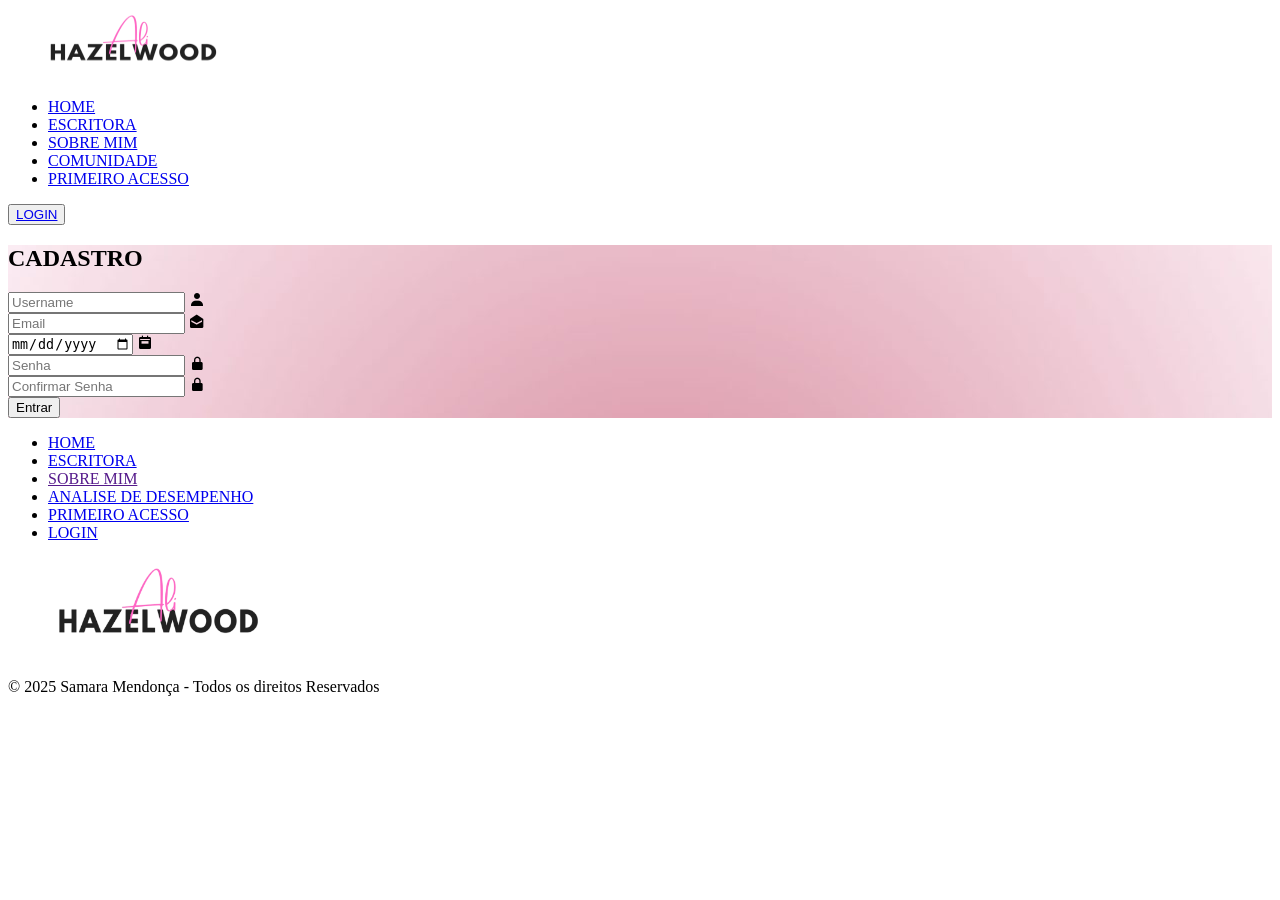
==== frontend/cadastro.html @ 8663303b "Adicionando páginas de login e cadastro" ====
<!DOCTYPE html>
<html lang="en">

<head>
  <meta charset="UTF-8">
  <meta name="viewport" content="width=device-width, initial-scale=1.0">
  <title>Ali Hazelwood | Cadastro</title>

  <script src="./js/sessao.js"></script>
  
  <link rel="stylesheet" href="./css/estilo.css">
  <link rel="icon" href="./assets/logo_comfundo.png">
  <link href='https://unpkg.com/boxicons@2.1.4/css/boxicons.min.css' rel='stylesheet'>
</head>

<body>
  <!--Header-->

  <body>
  <div class="header">
    <div class="logo_wrapper">
      <img class="logo" width="250vh" height="70vh" src="./assets/logo_semfundo_site.png" alt="">
    </div>
    <ul class="navbar">
      <li class="agora">
        <a href="index.html">HOME</a>
      </li>
      <li>
        <a href="index.html#id_escritora">ESCRITORA</a>
      </li>
      <li>
        <a href="sobre_mim.html">SOBRE MIM</a>
      </li>
      <li>
        <a href="mural.html">COMUNIDADE</a>
      </li>
      <li>
        <a href="cadastro.html">PRIMEIRO ACESSO</a>
      </li>
    </ul>
    <button>
      <a href="login.html">LOGIN</a>
    </button>
  </div>


    <div class="cadastro" style="background-image: url(./assets/fundo.jpg);">
      <div class="alerta_erro">
        <div class="card_erro" id="cardErro">
          <span id="mensagem_erro"></span>
        </div>
      </div>

      <div class="container">
        <div class="card_cadastro">
          <h2><b>CADASTRO</b></h2>
          <div class="formulario">
            <div class="campo">
              <!-- <span>Nome:</span> -->
              <input id="nome_input" type="text" placeholder="Username"> <i class="bx bxs-user"></i>
              
            </div>
            <div class="campo">
              <!-- <span>E-mail:</span> -->
              <input id="email_input" type="text" placeholder="Email"> <i class="bx bxs-envelope-open"></i>
            </div>
            <div class="campo">
              <!-- <span>Data de Nascimento:</span> -->
              <input id="dtNasc_input" type="date" placeholder="Data de Nascimento"> 
              <i class="bx bxs-calendar-week"></i>
            </div>
            <div class="campo">
              <!-- <span>Senha:</span> -->
              <input id="senha_input" type="password" placeholder="Senha"> <i class="bx bxs-lock-alt"></i>
            </div>
            <div class="campo">
              <!-- <span>Confirmar senha:</span> -->
              <input id="confSenha_input" type="password" placeholder="Confirmar Senha"> <i class="bx bxs-lock-alt"></i>
            </div>
            <button class="botao" onclick="cadastrar()">Entrar</button>
          </div>

        </div>
      </div>
    </div>

    <!--footer inicio-->
    <div class="footer">
      <div class="footer_wrapper">
        <ul>
          <li>
            <a href="homepage.html">HOME</a>
          </li>
          <li>
            <a href="index.html#id_escritora">ESCRITORA</a>
          </li>
          <li>
            <a href="">SOBRE MIM</a>
          </li>
          <li>
            <a href="cadastro.html">ANALISE DE DESEMPENHO</a>
          </li>
          <li>
            <a href="cadastro.html">PRIMEIRO ACESSO</a>
          </li>
          <li>
            <a href="login.html">LOGIN</a>
          </li>
        </ul>
        <img class="logo" width="300vh" height="100vh" src="./assets/logo_semfundo_site.png" alt=""
          onclick="imagemVolta()">
      </div>
    </div class="credenciais">
    <p>&copy; 2025 Samara Mendonça - Todos os direitos Reservados</p>
    </div>
    <!--footer fim-->

  </body>

</html>

<script>

  // Array para armazenar empresas cadastradas para validação de código de ativação 
  let listaEmpresasCadastradas = [];

  function cadastrar() {
    // aguardar();

    //Recupere o valor da nova input pelo nome do id
    // Agora vá para o método fetch logo abaixo
    var nomeVar = nome_input.value;
    var emailVar = email_input.value;
    var dtNascVar = dtNasc_input.value;
    var senhaVar = senha_input.value;

    // Verificando se há algum campo em branco
    if (
      nomeVar == "" ||
      emailVar == "" ||
      senhaVar == "" ||
      dtNascVar == " "
      // confirmacaoSenhaVar == "" ||
      // codigoVar == ""
    ) {
      cardErro.style.display = "block";
      mensagem_erro.innerHTML =
        "(Mensagem de erro para todos os campos em branco)";

      // finalizarAguardar();
      return false;
    // } else {
    //   setInterval(sumirMensagem, 5000);
    }

    // Enviando o valor da nova input
    fetch("/usuarios/cadastrar", {
      method: "POST",
      headers: {
        "Content-Type": "application/json",
      },
      body: JSON.stringify({
        // crie um atributo que recebe o valor recuperado aqui
        // Agora vá para o arquivo routes/usuario.js
        nomeServer: nomeVar,
        emailServer: emailVar,
        senhaServer: senhaVar,
        dtNascServer: dtNascVar
        // idEmpresaVincularServer: idEmpresaVincular
      }),
    })
      .then(function (resposta) {
        console.log("resposta: ", resposta);

        if (resposta.ok) {
          cardErro.style.display = "block";

          alert('Cadastro realizado com sucesso! Redirecionando para tela de Login...')

          setTimeout(() => {
            window.location = "login.html";
          }, "1000");

          // limparFormulario();
          // finalizarAguardar();
        } else {
          throw "Houve um erro ao tentar realizar o cadastro!";
        }
      })
      .catch(function (resposta) {
        console.log(`#ERRO: ${resposta}`);
        // finalizarAguardar();
      });

    return false;
  }
</script>
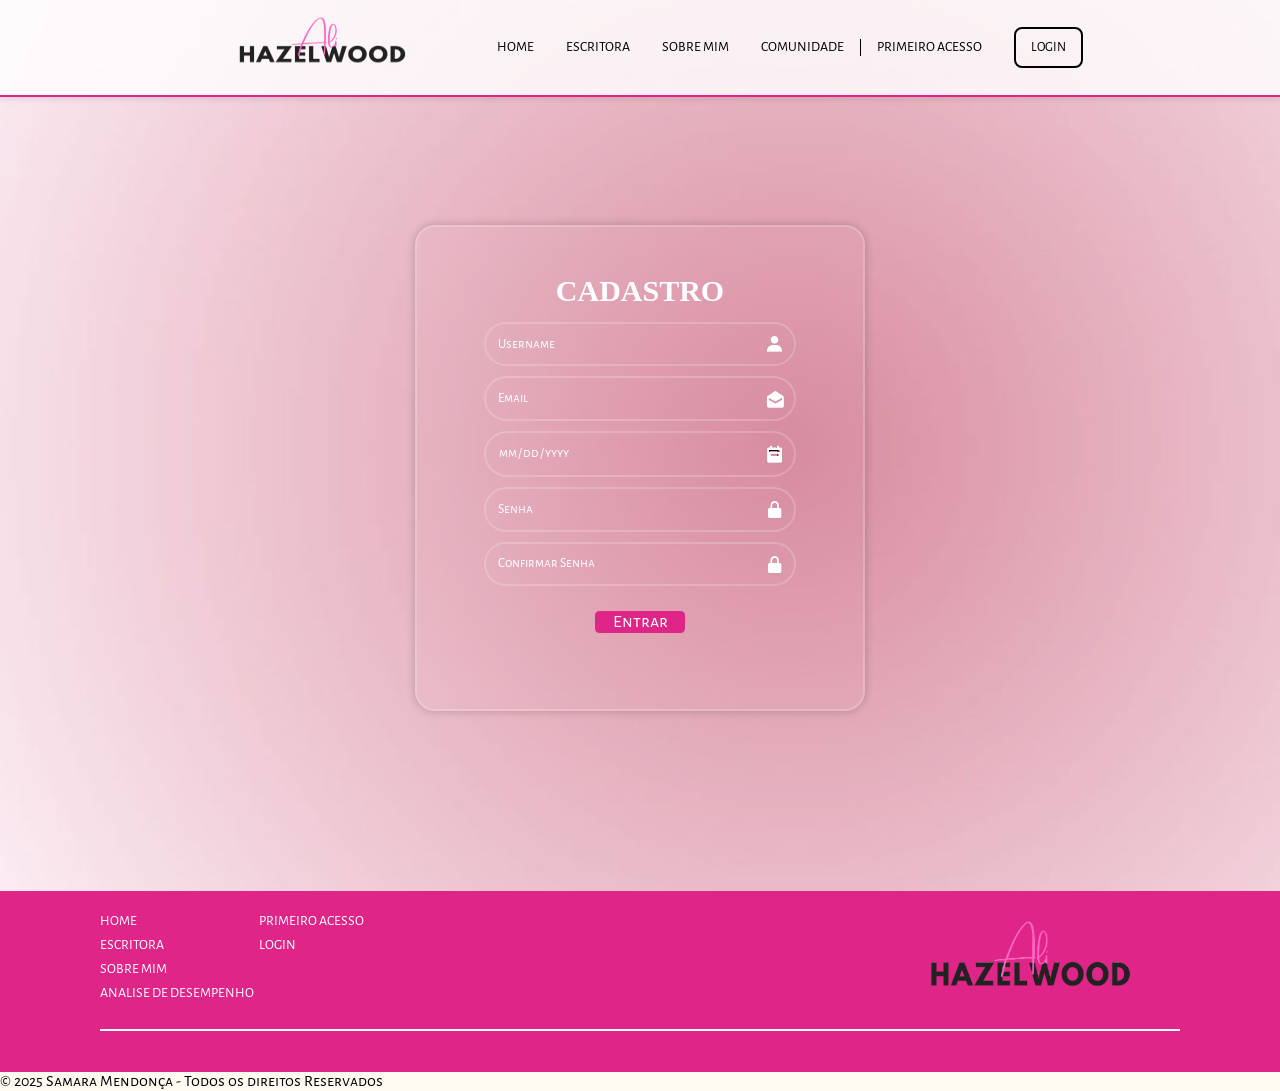
==== commit 7632fa2f: "Modificação leitura do arquivo 'style.css' - Login e Cadastro" ====
--- a/frontend/cadastro.html
+++ b/frontend/cadastro.html
@@ -8,7 +8,7 @@
 
   <script src="./js/sessao.js"></script>
   
-  <link rel="stylesheet" href="./css/estilo.css">
+  <link rel="stylesheet" href="../css/style.css">
   <link rel="icon" href="./assets/logo_comfundo.png">
   <link href='https://unpkg.com/boxicons@2.1.4/css/boxicons.min.css' rel='stylesheet'>
 </head>
--- a/css/style.css
+++ b/css/style.css
@@ -0,0 +1,939 @@
+@import url('https://fonts.googleapis.com/css2?family=Aboreto&display=swap');
+/*Aboreto*/
+@import url('https://fonts.googleapis.com/css2?family=Alegreya+Sans+SC&display=swap');
+/*Alegreya Sans SC*/
+
+/* Aqui inicia-se o header */
+
+* {
+    box-sizing: border-box;
+    list-style: none;
+    text-decoration: none;
+    margin: 0;
+    padding: 0;
+    font-family: 'Alegreya Sans SC';
+}
+
+html {
+    scroll-behavior: smooth;
+}
+
+body {
+    display: flex;
+    flex-direction: column;
+    justify-content: space-between;
+    height: 100dvh;
+    background-color: #FFFAF1;
+}
+
+.header {
+    padding: 10px 0px;
+    border-bottom: 2px solid #DF2588;
+    box-shadow: 0 2px 6px rgba(0, 0, 0, 0.1);
+    font-family: 'Alegreya Sans SC';
+    position: fixed;
+    z-index: 2;
+    background-color: rgba(255, 255, 255, 0.8);
+    width: 100%;
+
+}
+
+.header,
+.header ul {
+    display: flex;
+    align-items: center;
+    justify-content: center;
+
+}
+
+.header ul li {
+    padding-right: 32px;
+    font-size: 14px;
+    opacity: 100;
+}
+
+.header ul li a {
+    position: relative;
+    opacity: 100%;
+}
+
+.header ul li a::after {
+    content: '';
+    width: 0%;
+    height: 2px;
+    background-color: black;
+    position: absolute;
+    bottom: -2px;
+    left: 50%;
+    transition: 0.3s;
+}
+
+.header ul li a:hover::after {
+    width: 100%;
+    left: 0%;
+}
+
+.header ul li:nth-of-type(4) {
+    border-right: 1.5px solid black;
+    padding-right: 16px;
+}
+
+.header ul li:nth-of-type(5) {
+    padding-left: 16px;
+}
+
+.logo_wrapper {
+    margin-right: 50px;
+}
+
+.logo:hover {
+    cursor: pointer;
+}
+
+.header ul li a,
+.header button a {
+    color: black;
+}
+
+.header button {
+    padding: 10px 15px;
+    border: 2px solid black;
+    border-radius: 8px;
+    background-color: transparent;
+    transition: all 0.3s;
+
+}
+
+.header button:hover {
+    padding: 10px 15px;
+    border: 2px solid #DF2588;
+    border-radius: 8px;
+    background-color: #DF2588
+}
+
+.header button:hover a {
+    color: #E9F4DA
+}
+
+
+/* Aqui se inicia o home e finaliza o header */
+
+.content-wrapper {
+    width: 100%;
+    padding-top: 40dvh;
+    display: flex;
+    justify-content: center;
+    align-items: center;
+    background-color: #99C1B9;
+    height: 300dvh;
+}
+
+.hero_content {
+    display: flex;
+    width: 100%;
+    justify-content: center;
+    max-width: 1200px;
+    gap: 40px;
+    /* espaçamento entre linhas */
+    align-items: center;
+    padding-bottom: 200px;
+}
+
+.main_text {
+    width: 60%;
+    text-align: center;
+    text-align: center;
+}
+
+.main_text h2 {
+    font-family: Aboreto;
+    margin-bottom: 50px;
+    color: black;
+    font-size: 5dvh;
+    text-align: center;
+}
+
+.main_text p {
+    font-family: Aboreto;
+    margin-bottom: 15px;
+    font-size: 2.5dvh;
+    text-align: center;
+}
+
+.button_livros {
+    font-family: Alegreya Sans SC;
+    font-size: 18px;
+    justify-self: center;
+    width: 20%;
+    padding: 6px;
+    background-color: #DF2588;
+    color: #FFFAF1;
+    border: none;
+    border-radius: 10px;
+    margin-top: 10px;
+    cursor: pointer;
+}
+
+.button_livros a {
+    color: #FFFAF1;
+}
+
+/* aqui começa sobre o site */
+
+.social {
+    margin-top: 7dvh;
+    display: flex;
+    align-items: center;
+    justify-content: center;
+    gap: 20px;
+    padding: 10px;
+    margin-bottom: 10dvh;
+}
+
+.social .container {
+    justify-content: center;
+}
+
+
+.social .container .boxes {
+    display: flex;
+    justify-content: center;
+    width: 100%;
+    padding: 30px 0;
+}
+
+.social p {
+    font-family: Aboreto;
+    text-align: center;
+    font-size: 2dvh;
+}
+
+.social h4 {
+    font-family: Aboreto;
+    text-align: center;
+    font-size: 2.5dvh;
+}
+
+.box {
+    display: flex;
+    flex-direction: column;
+    align-items: center;
+
+}
+
+.sobre .content_escritora {
+    width: 100%;
+    padding-top: 10dvh;
+    display: flex;
+    justify-content: space-evenly;
+    align-items: center;
+    background-color: #99C1B9;
+    height: 80dvh;
+    padding-bottom: 10dvh;
+}
+
+.sobre .content_escritora img {
+    width: 50dvh;
+}
+
+
+.sobre .main_text {
+    font-family: Aboreto;
+}
+
+.sobre .main_text h2 {
+    font-family: Aboreto;
+    font-size: 5dvh;
+    text-align: left;
+}
+
+.sobre .main_text p {
+    font-family: Aboreto;
+    font-size: 2.5dvh;
+    text-align: left;
+}
+
+.sobre_mim .content_mim {
+    width: 100%;
+    padding-top: 20dvh;
+    display: flex;
+    justify-content: center;
+    align-items: center;
+    flex-direction: column;
+    background-size: cover;
+    height: 100dvh;
+    padding-bottom: 10dvh;
+    gap: 25px;
+}
+
+.sobre_mim .content_mim h2 {
+    font-family: 'Aboreto';
+    font-size: 5dvh;
+}
+
+
+.sobre_mim .content_mim img {
+    width: 50dvh;
+}
+
+.sobre_texto {
+    width: 100%;
+    padding-top: 20dvh;
+    display: flex;
+    justify-content: center;
+    align-items: center;
+    flex-direction: column;
+    height: 100dvh;
+    padding-bottom: 10dvh;
+    background-color: #D8E2DC;
+}
+
+.sobre_texto .main_text {
+    text-align: justify;
+}
+
+.sobre_texto .main_text h4 {
+    font-family: Aboreto;
+    font-size: 2.5dvh;
+    text-align: left;
+    text-align: center;
+}
+
+.sobre_texto .main_text p {
+    font-family: Alegreya Sans SC;
+    font-size: 3dvh;
+    text-align: left;
+}
+
+.colecao .colecao_livros {
+    width: 100%;
+    padding-top: 10dvh;
+    display: flex;
+    justify-content: center;
+    align-items: center;
+    flex-direction: column;
+    height: 90dvh;
+    padding-bottom: 10dvh;
+    background-color: #99C1B9;
+}
+
+.colecao .colecao_livros h2 {
+    font-family: 'Aboreto';
+    font-size: 5dvh;
+}
+
+
+.colecao .colecao_livros img {
+    width: 70dvh;
+}
+
+/* Aqui se finaliza o home parte 1 
+e inicia o home parte 2 */
+
+.content-wrapper_2 {
+    width: 100%;
+    padding-top: 13dvh;
+    display: flex;
+    justify-content: center;
+    align-items: center;
+    background-color: white;
+    height: 300dvh;
+}
+
+.hero_content_2 {
+    display: flex;
+    width: 100%;
+    justify-content: center;
+    max-width: 1200px;
+    gap: 40px;
+    /* espaçamento entre linhas */
+    align-items: center;
+    padding-bottom: 200px;
+}
+
+.main_text_2 {
+    align-items: center;
+}
+
+.livros {
+    display: flex;
+    height: fit-content;
+    margin-top: 4dvh;
+    justify-content: center;
+
+}
+
+.main_text_2 h2 {
+    font-family: Aboreto;
+    color: black;
+    font-size: 5dvh;
+    align-self: center;
+}
+
+.imagem_livros {
+    width: 12dvh;
+    height: auto;
+    margin-bottom: 1dvh;
+}
+
+.main_text_2 p {
+    font-family: Aboreto;
+    margin-bottom: 15px;
+    font-size: 3dvh;
+    text-align: center;
+}
+
+/* aqui começa sobre os livros de romance */
+
+.social_2 {
+    display: flex;
+    align-items: center;
+    justify-content: center;
+    gap: 20px;
+    padding: 10px;
+    background-color: #FFCAD4;
+    padding-bottom: 15dvh;
+}
+
+.container_2 {
+    justify-content: center;
+    width: 100%;
+}
+
+.social_2 .container_2 p {
+    font-family: Aboreto;
+    text-align: center;
+    font-size: 3.5dvh;
+    margin-top: 7dvh;
+}
+
+
+.social_2 .container_2 .boxes_todos {
+    display: flex;
+    justify-content: space-evenly;
+    width: 100%;
+    padding: 30px 30px;
+}
+
+.box_1 {
+    padding-top: 2dvh;
+    width: 40dvh;
+    height: 55dvh;
+    background-color: #fff;
+    justify-items: column;
+    text-align: center;
+    padding-bottom: 2dvh;
+}
+
+.box_1 h4 {
+    font-family: Aboreto;
+    font-size: 2dvh;
+}
+
+.box_1 button {
+    font-family: Alegreya Sans SC;
+    font-size: 1.5dvh;
+    justify-self: center;
+    width: 30%;
+    padding: 1dvh;
+    margin: 4dvh;
+    background-color: #D8E2DC;
+    color: black;
+    border: none;
+    border-radius: 10px;
+    margin-top: 10px;
+    cursor: pointer;
+}
+
+.box_1:hover img {
+    transform: scale(1.1);
+    transition: 0.3s;
+}
+
+.box_2 {
+    padding-top: 2dvh;
+    width: 40dvh;
+    height: 55dvh;
+    background-color: #fff;
+    justify-items: column;
+    text-align: center;
+    padding-bottom: 2dvh;
+}
+
+.box_2 h4 {
+    font-family: Aboreto;
+    font-size: 2dvh;
+}
+
+.box_2 button {
+    font-family: Alegreya Sans SC;
+    font-size: 1.5dvh;
+    justify-self: center;
+    width: 30%;
+    padding: 1dvh;
+    margin: 4dvh;
+    background-color: #D8E2DC;
+    color: black;
+    border: none;
+    border-radius: 10px;
+    margin-top: 10px;
+    cursor: pointer;
+}
+
+.box_2:hover img {
+    transform: scale(1.1);
+    transition: 0.3s;
+}
+
+.box_3 {
+    padding-top: 2dvh;
+    width: 40dvh;
+    height: 55dvh;
+    background-color: #fff;
+    justify-items: column;
+    text-align: center;
+    padding-bottom: 2dvh;
+}
+
+.box_3 h4 {
+    font-family: Aboreto;
+    font-size: 2dvh;
+}
+
+.box_3 button {
+    font-family: Alegreya Sans SC;
+    font-size: 1.5dvh;
+    justify-self: center;
+    width: 30%;
+    padding: 1dvh;
+    margin: 4dvh;
+    background-color: #D8E2DC;
+    color: black;
+    border: none;
+    border-radius: 10px;
+    margin-top: 10px;
+    cursor: pointer;
+}
+
+.box_3:hover img {
+    transform: scale(1.1);
+    transition: 0.3s;
+}
+
+/* aqui começa os livros de ficção */
+
+.social_3 {
+    display: flex;
+    align-items: center;
+    justify-content: center;
+    gap: 20px;
+    padding: 10px;
+    background-color: #B8BEDD;
+}
+
+.container_3 {
+    justify-content: center;
+    width: 100%;
+}
+
+.social_3 .container_3 p {
+    font-family: Aboreto;
+    text-align: center;
+    font-size: 3.5dvh;
+    margin-top: 7dvh;
+}
+
+
+.social_3 .container_3 .boxes_todos_1 {
+    display: flex;
+    justify-content: space-evenly;
+    width: 100%;
+    padding: 30px 30px;
+}
+
+.box_4 {
+    padding-top: 2dvh;
+    width: 40dvh;
+    height: 55dvh;
+    background-color: #fff;
+    justify-items: column;
+    text-align: center;
+    padding-bottom: 2dvh;
+}
+
+.box_4 h4 {
+    font-family: Aboreto;
+    font-size: 2dvh;
+}
+
+.box_4 button {
+    font-family: Alegreya Sans SC;
+    font-size: 1.5dvh;
+    justify-self: center;
+    width: 30%;
+    padding: 1dvh;
+    margin: 4dvh;
+    background-color: #D8E2DC;
+    color: black;
+    border: none;
+    border-radius: 10px;
+    margin-top: 10px;
+    cursor: pointer;
+}
+
+.box_4:hover img {
+    transform: scale(1.1);
+    transition: 0.3s;
+}
+
+.box_5 {
+    padding-top: 2dvh;
+    width: 40dvh;
+    height: 55dvh;
+    background-color: #fff;
+    justify-items: column;
+    text-align: center;
+    padding-bottom: 2dvh;
+}
+
+.box_5 h4 {
+    font-family: Aboreto;
+    font-size: 2dvh;
+}
+
+.box_5 button {
+    font-family: Alegreya Sans SC;
+    font-size: 1.5dvh;
+    justify-self: center;
+    width: 30%;
+    padding: 1dvh;
+    margin: 4dvh;
+    background-color: #D8E2DC;
+    color: black;
+    border: none;
+    border-radius: 10px;
+    margin-top: 10px;
+    cursor: pointer;
+}
+
+.box_5:hover img {
+    transform: scale(1.1);
+    transition: 0.3s;
+}
+
+.box_6 {
+    padding-top: 2dvh;
+    width: 40dvh;
+    height: 55dvh;
+    background-color: #fff;
+    justify-items: column;
+    text-align: center;
+    padding-bottom: 2dvh;
+}
+
+.box_6 h4 {
+    font-family: Aboreto;
+    font-size: 2dvh;
+}
+
+.box_6 button {
+    font-family: Alegreya Sans SC;
+    font-size: 1.5dvh;
+    justify-self: center;
+    width: 30%;
+    padding: 1dvh;
+    margin: 4dvh;
+    background-color: #D8E2DC;
+    color: black;
+    border: none;
+    border-radius: 10px;
+    margin-top: 10px;
+    cursor: pointer;
+}
+
+.box_6:hover img {
+    transform: scale(1.1);
+    transition: 0.3s;
+}
+
+/* Aqui começa o modal e
+termina o index */
+.modal {
+    position: fixed;
+    top: 0;
+    left: 0;
+    width: 100%;
+    height: 100%;
+    background-color: rgba(0, 0, 0, 0.5);
+    /* Fundo semi-transparente */
+    display: none;
+    /* Uso flex para centralizar */
+    justify-content: center;
+    align-items: center;
+}
+
+/* Estilo para a caixa do modal */
+.modal_body {
+    background-color: white;
+    padding: 6dvh;
+    border-radius: 8px;
+    box-shadow: 0 4px 12px rgba(0, 0, 0, 0.2);
+    max-width: 70dvh;
+    width: 100%;
+    position: relative;
+    /* Para posicionar o botão de fechar, se necessário */
+}
+
+.modal_header {
+    text-align: center;
+    margin-bottom: 2dvh;
+}
+
+.modal_header h3 {
+    color: #DF2588;
+}
+
+.modal_text {
+    text-align: center;
+    margin-bottom: 2dvh;
+}
+
+.modal_ação {
+    display: flex;
+    justify-content: center;
+    margin-top: 4dvh;
+}
+
+.ação,
+.ação_sucesso {
+    padding: 1dvh 2dvh;
+    border: none;
+    border-radius: 5px;
+    cursor: pointer;
+    font-weight: bold;
+}
+
+.ação {
+    background-color: #fff;
+}
+
+.ação_sucesso {
+    background-color: #DF2588;
+    color: white;
+}
+
+
+/* Aqui termina a home 
+e se inicia a tela de login */
+
+.login {
+    width: 100%;
+    padding-top: 30dvh;
+    display: flex;
+    justify-content: center;
+    align-items: center;
+    height: 300dvh;
+    padding-bottom: 300px;
+    background-size: cover;
+}
+
+.login .container {
+    display: flex;
+    justify-content: center;
+    align-items: center;
+}
+
+.card_login {
+    width: 40dvh;
+    height: 35dvh;
+    background: transparent;
+    border: 2px solid rgba(255, 255, 255, .2);
+    backdrop-filter: blur(10px);
+    box-shadow: 0 0 10px rgba(0, 0, 0, .2);
+    border-radius: 20px;
+    display: flex;
+    align-items: center;
+    color: white;
+    flex-direction: column;
+    padding: 20px 0;
+}
+
+.card_login h2 {
+    padding-top: 2dvh;
+    font-family: Alegreya Sans SC;
+    margin: 0;
+    font-size: 30px;
+}
+
+
+.cadastro {
+    width: 100%;
+    padding-top: 25dvh;
+    display: flex;
+    justify-content: center;
+    align-items: center;
+    /* height: 300dvh; */
+    padding-bottom: 20dvh;
+    background-size: cover;
+}
+
+.cadastro .container {
+    display: flex;
+    justify-content: center;
+    align-items: center;
+}
+
+.card_cadastro {
+    width: 50dvh;
+    height: 54dvh;
+    background: transparent;
+    border: 2px solid rgba(255, 255, 255, .2);
+    backdrop-filter: blur(10px);
+    box-shadow: 0 0 10px rgba(0, 0, 0, .2);
+    border-radius: 20px;
+    display: flex;
+    align-items: center;
+    color: white;
+    flex-direction: column;
+    padding: 20px 0;
+}
+
+.card_cadastro h2 {
+    padding-top: 3dvh;
+    font-family: Alegreya Sans SC;
+    margin: 0;
+    font-size: 30px;
+}
+
+.formulario {
+    display: flex;
+    height: 10%;
+    width: 70%;
+    justify-content: space-around;
+    flex-direction: column;
+    padding-top: 1dvh;
+}
+
+.formulario span {
+    font-size: 15px;
+    font-weight: 800;
+}
+
+.formulario .campo {
+    position: relative;
+}
+
+
+.campo {
+    display: flex;
+    flex-direction: column;
+    justify-content: start;
+    padding: 5px 0;
+}
+
+.campo i {
+    position: absolute;
+    right: 11px;
+    top: 50%;
+    transform: translateY(-50%);
+    font-size: 20px;
+}
+
+.campo input {
+    width: 100%;
+    height: 100%;
+    padding: 1.3dvh;
+    background-color: transparent;
+    text-align: center;
+    border-radius: 2px;
+    margin: 0;
+    text-align: left;
+    border: none;
+    outline: none;
+    border: 2px solid rgba(255, 255, 255, .2);
+    border-radius: 40px;
+    color: white;
+}
+
+.campo input::placeholder {
+    color: #fff;
+}
+
+.campo span {
+    font-size: 15px;
+    font-weight: 800;
+}
+
+.botao {
+    cursor: pointer;
+    font-family: Alegreya Sans SC, sans-serif;
+    border: 0;
+    border-radius: 0.5dvh;
+    font-weight: 6dvh;
+    font-size: 18px;
+    color: #fff;
+    background-color: #DF2588;
+    width: 10dvh;
+    height: 5dvh;
+    align-self: center;
+    margin-top: 20px;
+}
+
+.loading-div {
+    width: 50px;
+    display: none;
+}
+
+
+#div_erros_login {
+    display: none
+}
+
+/* 
+Aqui inicia-se o footer
+e se finaliza o cadastro
+*/
+
+.footer {
+    display: flex;
+    align-items: center;
+    justify-self: flex-end;
+    flex-direction: column;
+    padding: 20px 100px;
+    gap: 10px;
+    height: 270px;
+    background: #DF2588
+}
+
+.footer p {
+    justify-self: flex-start;
+    width: 100%;
+    color: white;
+    font-size: 14px;
+
+
+}
+
+.footer_wrapper {
+    display: flex;
+    width: 100%;
+    height: 85%;
+    border-bottom: 2px solid white;
+    justify-content: space-between;
+    align-self: flex;
+
+}
+
+.footer_wrapper ul {
+    display: flex;
+    height: 80%;
+    flex-direction: column;
+    flex-wrap: wrap;
+    gap: 5px;
+}
+
+.footer_wrapper ul li a {
+    color: white;
+    font-size: 14px;
+
+}
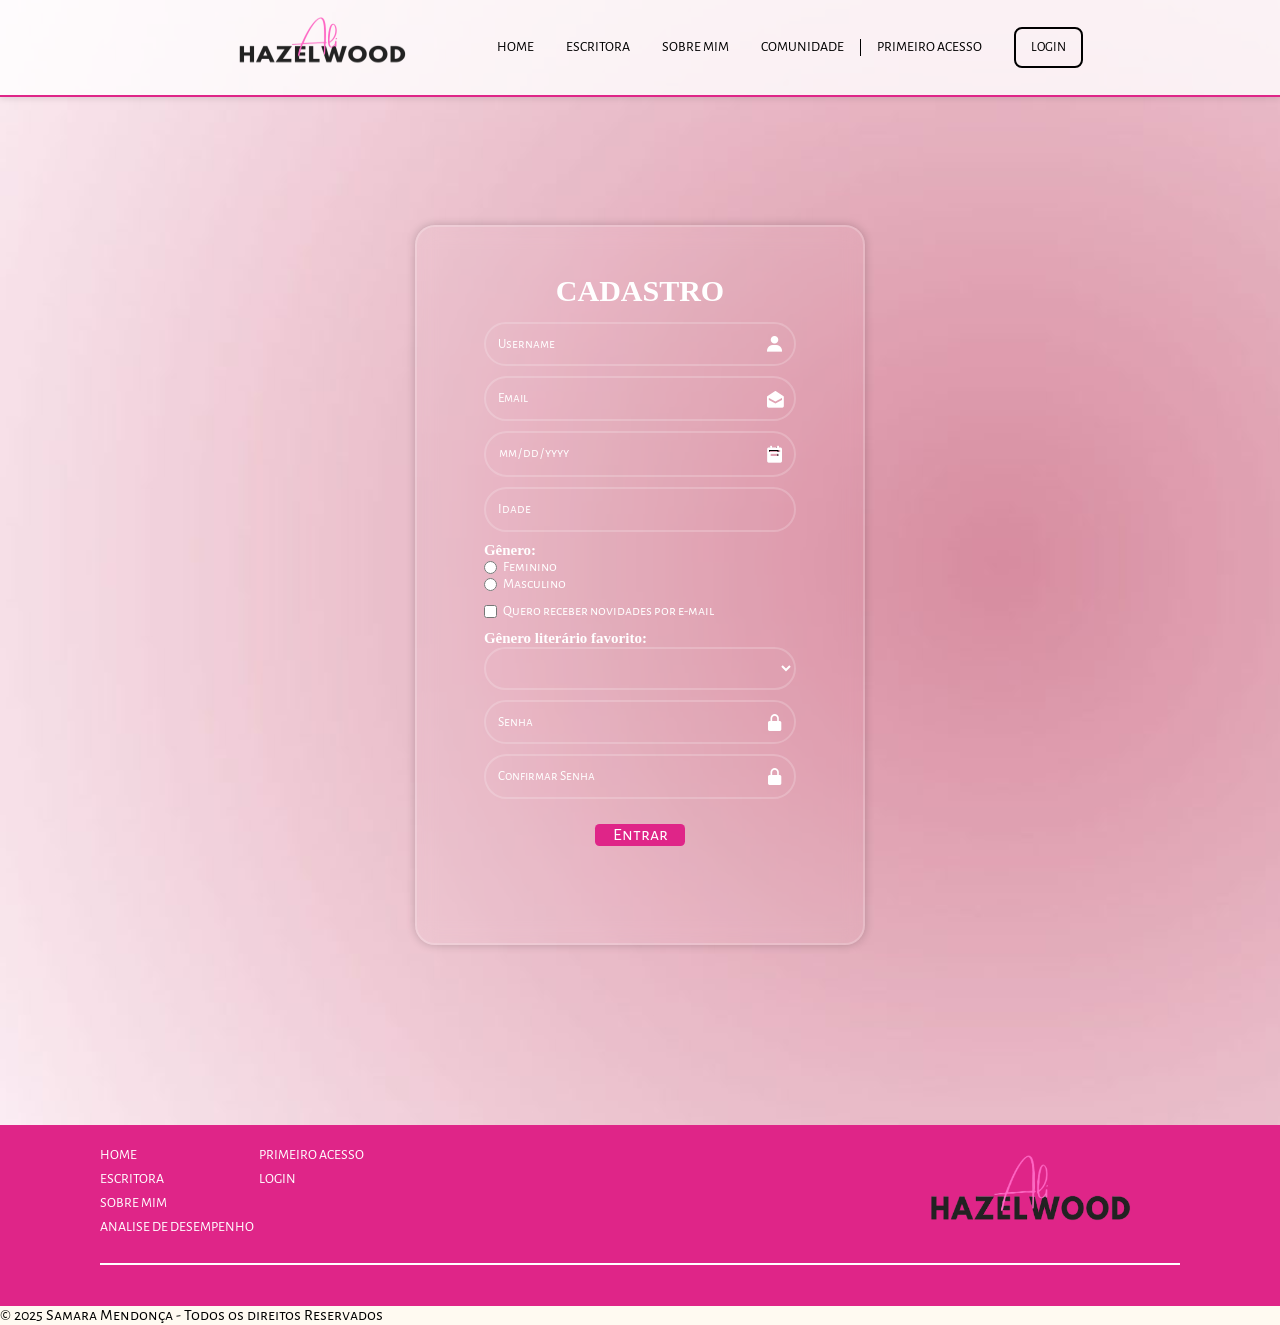
==== commit 46cac4e8: "Adicionando APi REST - Metodos HTTP: GET e POST" ====
--- a/frontend/cadastro.html
+++ b/frontend/cadastro.html
@@ -70,6 +70,22 @@
               <i class="bx bxs-calendar-week"></i>
             </div>
             <div class="campo">
+              <!-- <span>Idade:</span> -->
+              <input id="idade_input" type="number" placeholder="Idade" min="1">
+            </div>
+            <div class="campo">
+              <span>Gênero:</span>
+              <label><input type="radio" name="genero" value="Feminino"> Feminino</label>
+              <label><input type="radio" name="genero" value="Masculino"> Masculino</label>
+            </div>
+            <div class="campo">
+              <label><input type="checkbox" id="newsletter_input"> Quero receber novidades por e-mail</label>
+            </div>
+            <div class="campo">
+              <span>Gênero literário favorito:</span>
+              <select id="genero_literario_select"></select>
+            </div>
+            <div class="campo">
               <!-- <span>Senha:</span> -->
               <input id="senha_input" type="password" placeholder="Senha"> <i class="bx bxs-lock-alt"></i>
             </div>
@@ -121,75 +137,100 @@
 
 <script>
 
-  // Array para armazenar empresas cadastradas para validação de código de ativação 
-  let listaEmpresasCadastradas = [];
+  const API_URL = "http://localhost:8080";
+
+  // Popula o <select> assim que a página carrega, buscando os dados na API
+  window.addEventListener("DOMContentLoaded", function () {
+    fetch(`${API_URL}/generos-literarios`)
+      .then(resposta => resposta.json())
+      .then(function (lista) {
+        const select = document.getElementById("genero_literario_select");
+        lista.forEach(function (genero) {
+          const option = document.createElement("option");
+          option.value = genero.id;
+          option.textContent = genero.nome;
+          select.appendChild(option);
+        });
+      })
+      .catch(function (erro) {
+        console.log("Erro ao carregar gêneros literários: ", erro);
+      });
+  });
+
+  function mostrarErro(mensagem) {
+    cardErro.style.display = "block";
+    mensagem_erro.innerHTML = mensagem;
+  }
 
   function cadastrar() {
-    // aguardar();
-
-    //Recupere o valor da nova input pelo nome do id
-    // Agora vá para o método fetch logo abaixo
-    var nomeVar = nome_input.value;
-    var emailVar = email_input.value;
+    var nomeVar = nome_input.value.trim();
+    var emailVar = email_input.value.trim();
     var dtNascVar = dtNasc_input.value;
+    var idadeVar = idade_input.value;
     var senhaVar = senha_input.value;
-
-    // Verificando se há algum campo em branco
-    if (
-      nomeVar == "" ||
-      emailVar == "" ||
-      senhaVar == "" ||
-      dtNascVar == " "
-      // confirmacaoSenhaVar == "" ||
-      // codigoVar == ""
-    ) {
-      cardErro.style.display = "block";
-      mensagem_erro.innerHTML =
-        "(Mensagem de erro para todos os campos em branco)";
-
-      // finalizarAguardar();
-      return false;
-    // } else {
-    //   setInterval(sumirMensagem, 5000);
-    }
-
-    // Enviando o valor da nova input
-    fetch("/usuarios/cadastrar", {
+    var confSenhaVar = confSenha_input.value;
+    var generoInput = document.querySelector('input[name="genero"]:checked');
+    var newsletterVar = newsletter_input.checked;
+    var generoLiterarioVar = genero_literario_select.value;
+
+    // Validação client-side (não substitui a validação do back-end)
+    if (nomeVar === "" || emailVar === "" || senhaVar === "" || dtNascVar === "" || idadeVar === "") {
+      mostrarErro("Preencha todos os campos obrigatórios.");
+      return false;
+    }
+    if (!/^[\w.+-]+@[\w-]+\.[a-zA-Z]{2,}$/.test(emailVar)) {
+      mostrarErro("Digite um e-mail válido.");
+      return false;
+    }
+    if (Number(idadeVar) <= 0) {
+      mostrarErro("Digite uma idade válida.");
+      return false;
+    }
+    if (!generoInput) {
+      mostrarErro("Selecione um gênero.");
+      return false;
+    }
+    if (senhaVar.length < 6) {
+      mostrarErro("A senha deve ter pelo menos 6 caracteres.");
+      return false;
+    }
+    if (senhaVar !== confSenhaVar) {
+      mostrarErro("As senhas não coincidem.");
+      return false;
+    }
+
+    // Envia os dados para a API (nomes dos campos batem com Usuario.java)
+    fetch(`${API_URL}/usuarios/cadastrar`, {
       method: "POST",
       headers: {
         "Content-Type": "application/json",
       },
       body: JSON.stringify({
-        // crie um atributo que recebe o valor recuperado aqui
-        // Agora vá para o arquivo routes/usuario.js
-        nomeServer: nomeVar,
-        emailServer: emailVar,
-        senhaServer: senhaVar,
-        dtNascServer: dtNascVar
-        // idEmpresaVincularServer: idEmpresaVincular
+        nome: nomeVar,
+        email: emailVar,
+        senha: senhaVar,
+        dtNascimento: dtNascVar,
+        idade: Number(idadeVar),
+        genero: generoInput.value,
+        aceitaNewsletter: newsletterVar,
+        generoLiterarioId: Number(generoLiterarioVar)
       }),
     })
       .then(function (resposta) {
-        console.log("resposta: ", resposta);
-
         if (resposta.ok) {
-          cardErro.style.display = "block";
-
-          alert('Cadastro realizado com sucesso! Redirecionando para tela de Login...')
-
+          alert('Cadastro realizado com sucesso! Redirecionando para tela de Login...');
           setTimeout(() => {
             window.location = "login.html";
-          }, "1000");
-
-          // limparFormulario();
-          // finalizarAguardar();
+          }, 1000);
         } else {
-          throw "Houve um erro ao tentar realizar o cadastro!";
+          resposta.text().then(function (texto) {
+            mostrarErro(texto || "Houve um erro ao tentar realizar o cadastro!");
+          });
         }
       })
-      .catch(function (resposta) {
-        console.log(`#ERRO: ${resposta}`);
-        // finalizarAguardar();
+      .catch(function (erro) {
+        console.log(`#ERRO: ${erro}`);
+        mostrarErro("Não foi possível conectar ao servidor.");
       });
 
     return false;
--- a/css/style.css
+++ b/css/style.css
@@ -785,7 +785,7 @@
 
 .card_cadastro {
     width: 50dvh;
-    height: 54dvh;
+    height: 80dvh;
     background: transparent;
     border: 2px solid rgba(255, 255, 255, .2);
     backdrop-filter: blur(10px);
@@ -857,6 +857,37 @@
 
 .campo input::placeholder {
     color: #fff;
+}
+
+/* Radio e checkbox não devem herdar width/height 100% do input genérico */
+.campo input[type="radio"],
+.campo input[type="checkbox"] {
+    width: auto;
+    height: auto;
+    border: none;
+    margin-right: 6px;
+}
+
+.campo label {
+    display: inline-flex;
+    align-items: center;
+    color: #fff;
+    font-size: 14px;
+    margin-right: 12px;
+}
+
+.campo select {
+    width: 100%;
+    padding: 1.3dvh;
+    background-color: transparent;
+    border-radius: 40px;
+    border: 2px solid rgba(255, 255, 255, .2);
+    color: #fff;
+    outline: none;
+}
+
+.campo select option {
+    color: #000;
 }
 
 .campo span {
